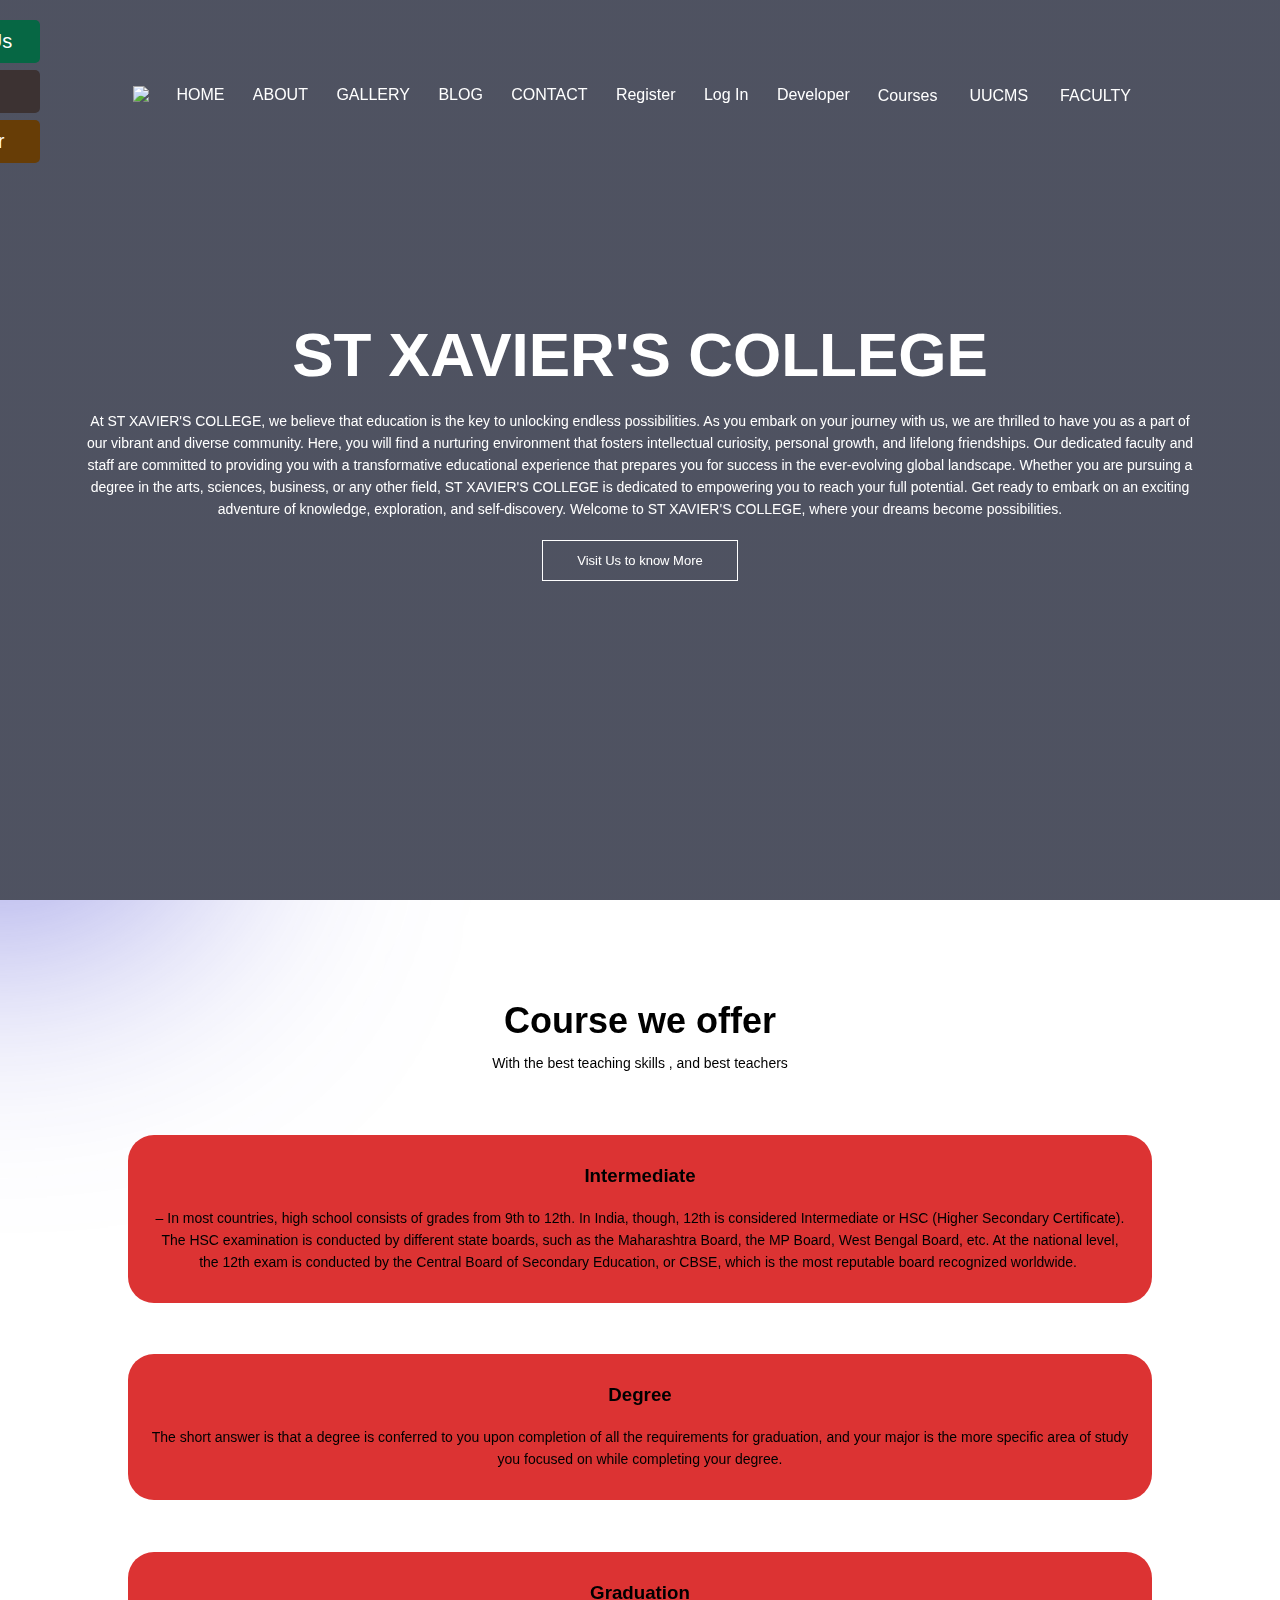
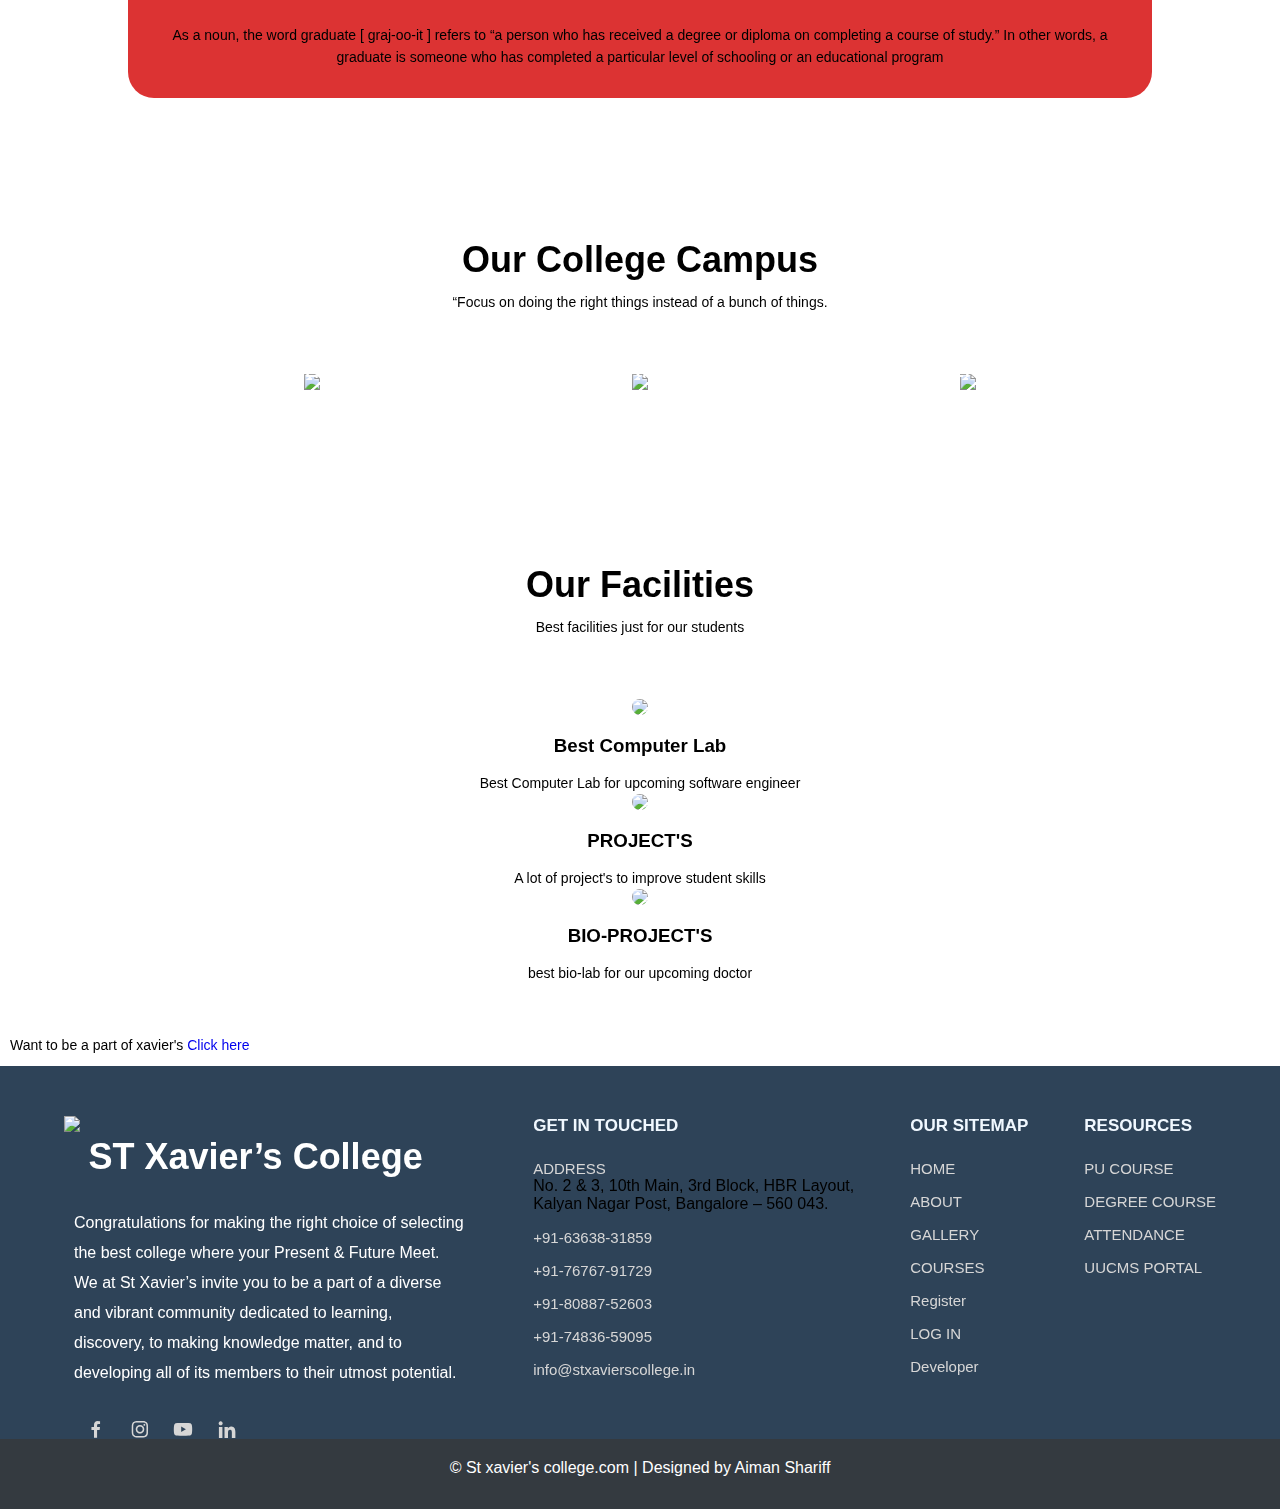
==== index.html @ d6e7438e "added all the code files and pictures too" ====
<!DOCTYPE html>
<html lang="en">
<head>
   <meta charset="UTF-8">
   <meta name="viewport" content="width=device-width, initial-scale=1.0">
   <title>st xavier's college </title>
   <link rel="stylesheet" href="style.css">
   
<link rel="stylesheet" href="https://cdnjs.cloudflare.com/ajax/libs/font-awesome/6.0.0-beta2/css/all.min.css" integrity="sha512-YWzhKL2whUzgiheMoBFwW8CKV4qpHQAEuvilg9FAn5VJUDwKZZxkJNuGM4XkWuk94WCrrwslk8yWNGmY1EduTA==" crossorigin="anonymous" referrerpolicy="no-referrer" />
<link rel="stylesheet"
    href="https://unpkg.com/boxicons@latest/css/boxicons.min.css">

</head>
<body> 
   <section class="header" >
      <nav> 
         <a href="index.html"><img src="http://www.stxavierscollege.in/wp-content/uploads/2020/11/xaviers-icon.png" > </a>
         <div class="nav-links" id="nav-links">
            <i class="fa fa-times-circle" onclick="hideMenu()"></i>
             <ul>
               <li><a href="index.html">HOME</a> </li>
               <li><a href="about-us.html">ABOUT</a> </li>
               <li><a href="galary.html">GALLERY</a> </li>
               <li><a href="blog.html">BLOG</a> </li>
               <li><a href="contact-us.html">CONTACT</a> </li>
               <li><a href="Registrationform.html">Register</a> </li>
               <li><a href="singup.html">Log In </a> </li>
               <li><a href="itsme.html">Developer </a> </li>
               
         </div>
         <div class="navbar">         
            <div class="dropdown">
               <button class="dropbtn">Courses
                 <i class="fa fa-caret-down"></i>
               </button>
               <div class="dropdown-content">
                  <a href="pu-course.html"><b>PU COURSE</b></a>
                 <a href="degree-course.html"><b>DEGREE COURSE</b></a>
                 <a href="#"><b>Advanced Course </b></a>
               </div>
             </div>
             </div>

         <!----NAVBAR DROPDOWN-->
         <div class="navbar">         
            <div class="dropdown">
               <button class="dropbtn">UUCMS
                 <i class="fa fa-caret-down"></i>
               </button>
               <div class="dropdown-content">
                  <a href="https://uucms.karnataka.gov.in/Login/Index_Eng"><b>About UUCMS</b></a>
                 <a href="https://uucms.karnataka.gov.in/Login/Index"><b>Student login</b></a>
                 <a href="https://uucms.karnataka.gov.in/Login/OnlineStudentRegistrationForm"><b>Student Registration</b></a>
               </div>
             </div>
             </div>

             <div class="navbar">         
               <div class="dropdown">
                  <button class="dropbtn">FACULTY  
                    <i class="fa fa-caret-down"></i>
                  </button>
                  <div class="dropdown-content">
                     <a href="principal-desk.html"><b>PRINCIPAL</b></a>
                    <a href="principal2-desk.html"><b>PU PRINCIPAL</b></a>
                    <a href="staff.html"><b>STAFF </b></a>
                  </div>
                </div>
                </div>


         <div id="mySidenav" class="sidenav">
            <a href="about-us.html" id="about">About Us </a>
            <a href="https://wa.me/8088752603" id="contact">Contact <i class="fab fa-whatsapp"></i> </a>
            <a href="Registrationform.html" id="Register">Register  </a>
          </div>
         <i class="fa fa-bars" onclick="showMenu()"></i>

      </nav>
<div class="text-box">
   <h1> ST XAVIER'S COLLEGE </h1>
   <p> At ST XAVIER'S COLLEGE, we believe that education is the key to unlocking endless possibilities.
      As you embark on your journey with us, we are thrilled to have you as a part of our vibrant and diverse community. 
      Here, you will find a nurturing environment that fosters intellectual curiosity, personal growth, and lifelong friendships. 
      Our dedicated faculty and staff are committed to providing you with a transformative educational experience that prepares you for success in the ever-evolving global landscape. 
      Whether you are pursuing a degree in the arts, sciences, business, or any other field, ST XAVIER'S COLLEGE is dedicated to empowering you to reach your full potential. Get ready to embark on an exciting adventure of knowledge, exploration, and self-discovery. 
      Welcome to ST XAVIER'S COLLEGE, where your dreams become possibilities.</p>


      <a href=" " class="hero-btn"> Visit Us to know More </a>
</div><br>


   </section>

   <section class="COURSE">
      <h1>Course we offer</h1>
      <p>With the best teaching skills , and best teachers </p>


       <div  class="row">
        <div class="course-col">
            <h3>Intermediate</h3>
            <p>– In most countries, high school consists of grades from 9th to 12th. In India, though, 12th is considered Intermediate or HSC (Higher Secondary Certificate). The HSC examination is conducted by different state boards, such as the Maharashtra Board, the MP Board, West Bengal Board, etc.

               At the national level, the 12th exam is conducted by the Central Board of Secondary Education, or CBSE, which is the most reputable board recognized worldwide.‍
               
               ‍</p>
         </div>
       </div>
       <div class="course-col">
         <h3>Degree</h3>
         <p>The short answer is that a degree is conferred to you upon completion of all the requirements for graduation, and your major is the more specific area of study you focused on while completing your degree.</p>
      </div>
      <div class="course-col">
         <h3>Graduation </h3>
         <p>As a noun, the word graduate [ graj-oo-it ] refers to “a person who has received a degree or diploma on completing a course of study.” In other words, a graduate is someone who has completed a particular level of schooling or an educational program</p>
      </div>


   </section>


   <!---campus -->

   <section  class="campus">
      <h1>Our College Campus</h1>
      <p>“Focus on doing the right things instead of a bunch of things. </p>


      <div class="row">
         <div class="campus-col">
              <img src="http:.//www.stxavierscollege.in/wp-content/uploads/2020/11/image8.jpg">
               <div class="layer">
              <h3> COLLEGE </h3>
               </div>
         </div>

         <div class="campus-col">
            <img src="http:.//www.stxavierscollege.in/wp-content/uploads/2020/11/image6.jpg">
             <div class="layer">
            <h3> LIBRARY </h3>
             </div>
       </div>
         <div class="campus-col">
         <img src="http:.//www.stxavierscollege.in/wp-content/uploads/2020/11/infra5.jpg">
          <div class="layer">
         <h3> RECEPTION </h3>
          </div>
    </div>
      </div>

   </section>


   <section class="Facilities">
      <h1>Our Facilities </h1>
      <p>Best facilities just for our students </p>

      <div class="row">
         <div class="Facilities-col">
            <img src="http:.//www.stxavierscollege.in/wp-content/uploads/2020/11/infra3.jpg">
            <h3>Best Computer Lab </h3>
            <p>Best Computer Lab for upcoming software engineer </p>
            
         </div>
      </div>
      <div class="Facilities-col">
         <img src="http:.//www.stxavierscollege.in/wp-content/uploads/2020/11/3.jpg">
     
         <h3>  PROJECT'S </h3>
        
         <p>A lot of project's to improve student skills     </p>
      </div>
            <div class="Facilities-col">
               <img src="http:.//www.stxavierscollege.in/wp-content/uploads/2020/11/4.jpg">
               
                <h3>BIO-PROJECT'S </h3>
               
              <p>best bio-lab for our upcoming doctor  </p>
            </div>


   </section>

<p>Want to be a part of xavier's <a href="Registrationform.html">Click here</a></p>



<!------footer ----->
<section class="footer">
   <div class="footer-content">
     <a href="index.html"> <img src="http:.//www.stxavierscollege.in/wp-content/uploads/2020/11/xaviers-icon.png" height="110"></a><h1>ST Xavier’s College</h1>
       <p>Congratulations for making the right choice of selecting the best college where your Present & Future Meet.

         We at St Xavier’s invite you to be a part of a diverse and vibrant
          community dedicated to learning, discovery, to making knowledge matter,
          and to developing all of its members to their utmost potential.
       </p>
       <div class="icons">
           <a href="#"><i class=></i></a>
           <a href="#"><i class='bx bxl-facebook'></i></a>
           <a href="https://www.instagram.com/stxavierscollegehbr/"><i class='bx bxl-instagram'></i></a>
           <a href="https://www.youtube.com/@st.xavierscollege-hbrlayou2996"><i class='bx bxl-youtube'></i></a>
           <a href=""><i class='bx bxl-linkedin'></i></a>
       </div>
   </div>

   <div class="footer-content">
       <h4>GET IN TOUCHED</h4>
       
       <li><a href="https://goo.gl/maps/ah5yxRAUrTPA1E927"><i class="fa fa-home" aria-hidden="true"></i> ADDRESS</a>No. 2 & 3, 10th Main, 3rd Block, HBR Layout,<br> Kalyan Nagar Post, Bangalore – 560 043.</li>
       <li><a href="tel:6363831859"><i class="fa fa-phone" aria-hidden="true"></i> +91-63638-31859</a></li>
       <li><a href="tel:7676791729"><i class="fa fa-phone" aria-hidden="true"></i> +91-76767-91729</a></li>
       <li><a href="tel:8088752603"><i class="fa fa-phone" aria-hidden="true"></i> +91-80887-52603</a></li>
       <li><a href="tel:7483659095"><i class="fa fa-phone" aria-hidden="true"></i>  +91-74836-59095</a></li>
       <li><a href="#"><i class="fa fa-envelope" aria-hidden="true"></i>   info@stxavierscollege.in       </a></li>

   </div>

   <div class="footer-content">
       <h4>OUR SITEMAP </h4>
       <li><a href="index.html">HOME </a></li>
       <li><a href="about-us.html">ABOUT</a></li>
       <li><a href="galary.html"> GALLERY</a></li>
       <li><a href="pu-course.html">COURSES</a></li>
       <li><a href="Registrationform.html">Register</a></li>
       <li><a href="singup.html">LOG IN </a></li>
       <li><a href="itsme.html">Developer </a> </li>

   </div>

   <div class="footer-content">
       <h4>RESOURCES </h4>
       <li><a href="pu-course.html"> PU COURSE </a></li>
       <li><a href="degree-course.html"> DEGREE COURSE</a></li>
       <li><a href="#">ATTENDANCE</a></li>
       <li><a href="https://uucms.karnataka.gov.in/Login/Index"> UUCMS PORTAL</a></li>
   </div>
   <div class="footer-bottom">
     &copy; St xavier's college.com  | Designed by Aiman Shariff 
 
  </div>

  

<!---javascript for toggle menu-->
<script>

var navlinks = document.getElementById("navlinks");

function showMenu(){
     navlinks.right="0";
}
function hideMenu(){
   navlinks.style.right="-200px";
}



</script>
   
</body>
</html>
---- style.css ----
:root{
    --yellow: hsl(36,100%,50%);
    --red: hsl(8,100%,50%);
    --blue: hsl(240,60%,50%);
    --violet: hsl(314, 83%, 58%);
    --text-white: hsl(0,0%,100%);
    --text-light-gray: hsl(0,0%,90%);
    --body-bg-color: hsl(0, 0%, 100%);
    --glass-bg-color: hsla(0,0%,100%,0.05);
    --border-color: hsla(0,0%,100%,0.25);
    --blur: blur(10px);
    --button-hover-color: hsla(0,0%,0%,0.3);
}
*{
    margin:0;
    padding:0;
    font-family: 'poppins', sans-serif;

}

html, 
body{
    background-color: var(--body-bg-color);
   height: 100%;
}

body::after,
body::before{
    content: '';
    position: fixed;
    height: 300px;
    width: 300px;
    border-radius: 50%;
    z-index: -1;
    filter: blur(150px);


}

body::before{
    background-color: var(--blue);
    left: 0;
    bottom: 0;
    transform: translateX(-50%);
}
body::after{
     background-color: var(--violet);
     right: 0;
     top: 0;
     transform: translateX(50%);
}



.header{
    min-height:90vh;
    width:90%;
    background-image: linear-gradient(rgba(4,9,30,0.7),rgba(4,9,30,0.7)),url(http://www.stxavierscollege.in/wp-content/uploads/2020/11/infra1.jpg);
    background-position:center;
    background-size: cover;
    position: relative;

}



/* Navbar container */
.navbar {
    overflow: hidden;
    background-color:transparent;
    font-family: Arial;
  }
  
  /* Links inside the navbar */
  .navbar a {
    float: left;
    font-size: 16px;
    color: white;
    text-align: center;
    padding: 14px 16px;
    text-decoration: none;
  }
  
  /* The dropdown container */
  .dropdown {
    float: left;
    overflow: hidden;
  }
  
  /* Dropdown button */
  .dropdown .dropbtn {
    font-size: 16px;
    border: none;
    outline: none;
    color: white;
    border-radius: 50px;
    padding: 14px 16px;
    background-color: inherit;
    font-family: inherit; /* Important for vertical align on mobile phones */
    margin: 0; /* Important for vertical align on mobile phones */
  }
  
  /* Add a red background color to navbar links on hover */
  .navbar a:hover, .dropdown:hover .dropbtn {
    background-color: rgb(156, 0, 0);
    transition: 1s;
  }
  
  /* Dropdown content (hidden by default) */
  .dropdown-content {
    display: none;
    position: absolute;
    background-color:transparent;
    min-width: 160px;
    box-shadow: 0px 8px 16px 0px rgba(0,0,0,0.2);
    z-index: 1;
 
  }
  
  /* Links inside the dropdown */
  .dropdown-content a {
    float: none;
    color: rgb(253, 253, 253);
    padding: 12px 16px;
    text-decoration: none;
    display: block;
    text-align: left;
  }
  
  /* Add a grey background color to dropdown links on hover */
  .dropdown-content a:hover {
    background-color: #028086;
  
  }
  
  /* Show the dropdown menu on hover */
  .dropdown:hover .dropdown-content {
    display: block;
  }
  



/* Style the links inside the sidenav */
#mySidenav a {
    position:fixed; /* Position them relative to the browser window */
    left: -80px; /* Position them outside of the screen */
    transition: 1s; /* Add transition on hover */
    padding: 10px; /* 15px padding */
    width: 100px; /* Set a specific width */
    text-decoration: none; /* Remove underline */
    font-size: 20px; /* Increase font size */
    color: white; /* White text color */
    border-radius: 0 5px 5px 0; /* Rounded corners on the top right and bottom right side */
  }
  
  #mySidenav a:hover {
    left: 0; /* On mouse-over, make the elements appear as they should */
  }
  
  /* The about link: 20px from the top with a green background */
  #about {
    top: 20px;
    background-color: #066744;
  }

  #contact {
    top: 70px;
    background-color: #3c3232 /* Light Black */
  }
  #Register {
    top: 120px;
    background-color: #673d06;
  }

  



nav{
     display: flex;
     padding: 2% 6%;
     justify-content: space-between;
     align-items: center;


}

nav img{
    width: 150px;
}

.nav-links{
    flex: 1;
    text-align: right;
}

.nav-links ul li{
    list-style: none;
    display: inline-block;
    padding: 8px 12px;
    position:relative;

}
.nav-links ul li a{
    color: #fff;
    text-decoration: none;
    font-size: 100%;
}

.nav-links ul li::after{
    content: '';
    width: 0%;
    height: 2px;
    background: #f44336;
    display: block;
    margin: auto;
    transition: 1s;
}

.nav-links ul li:hover::after{
    width: 50px;
}



.text-box{
   width: 90%;
   color: #fff;
   position: absolute;
   top: 50%;
   left: 50%;
   transform: translate(-50%,-50%);
   text-align: center;
 
}
.text-box h1{
     font-size: 62px;

}

.text-box p{
    margin: 10px;
    font-size: 14px;
    color: #fff;
}

.hero-btn{
    display: inline-block;
    text-decoration: none;
    color: #fff;
    border: 1px solid #fff;
    padding: 12px 34px;
    font-size: 13px;
    background: transparent;
    position: relative;
    cursor: pointer;

}

.hero-btn:hover{
    border:1px solid #f44336;
    background: #f44336;
    transition: 1s;

}
  
nav .fa{
    display: none;
  }

@media(max-width: 700px){
    .text-box h1{
        font-size: 20px;
    }
    .nav-links ul li{
        display: block;
    }   
    .nav-links{
        position:absolute;
        background: #f44336;
        height: 100vh;
        width: 200px;
        top: 0;
        right: -200px;
        text-align: left;
        z-index: 2;
        transition: 1s;
    }

    nav .fa{
        display: block;
        color: #fff;
        margin: 10px;
        font-size: 22px;
        cursor: pointer;
    }
    .nav-links ul{
        padding: 30px;
    }

}

/*--------COURSE----*/

.COURSE{
    width: 80%;
    margin:auto;
    text-align:center;
    padding-top:100px ;
}
h1{
    font-size: 36px;
    font-weight: 600;
}

p{
    color: #000000;
    font-size: 14px;
    font-weight: 300;
    line-height: 22px;
    padding: 10px;
   
}

.row{
    margin-top: 5%;
    display:flex;
    justify-content:center;
}

.course-col{
    flex-basis: 100%;   
    background: #dc3333;
    border-radius: 26px;
    margin-bottom: 5%;
    padding: 20px 12px;
    box-sizing: border-box;
    text-align:center;
}

h3{
    text-align: center;
    font-weight: 600;
    margin: 10px 0;
}

.course-col:hover{
    box-shadow: 0 0 20px 0px rgba(0,0,0 ,0.2);
}
@media(max-width: 700px){
     .row{
           flex-direction: column;
    }
}


/*----campus---*/

.campus{
    width: 80%;
    margin: auto;
    text-align: center;
    padding-top: 50px;

}

.campus-col{
    flex-basis: 32%;
    border-radius: 10px;
    margin-bottom: 30px;
    position: relative;
    overflow: hidden;
}

.campus-col img{
    width: 100%;
    
}
.layer{
    background: transparent;
    height: 100%;
    width: 100%;
    position: absolute;
    top: 0;
    left: 0;
    transition: 0.5s;
}
.layer:hover{ 
       background:rgba(246, 124, 124, 0.7) ;
}

.layer h3{
    width: 100%;
    font-weight: 500;
    color: #fff;
    font-size: 26px;
    bottom: 0;
    left: 50%;
    transform: translateX(-50%);
    position: absolute;
}

.layer:hover h3{
    bottom: 49%;
    opacity: 1;
    transition: 0.5s;
}


/*-----Facilities---*/

.Facilities{
    width: 80%;
    margin: auto;
    text-align: center;
    padding-top: 100px;
}
.Facilities-col{
    flex-basis: 100%;
    border-radius: 22px;
   
    text-align: center;
  

}

.Facilities-col img{
    width: 40%;
    border-radius:10px;

}

.Facilities-col p{
    padding: 0;

}

.Facilities-col h3{
    color:#000000;
    margin-top: 16px;
    margin-bottom: 15px;
    text-align: center;
}

.google-map {
    padding-bottom: 50%;
    position: relative;
}

.google-map iframe {
    height: 40%;
    width: 40%;
    left: 0;
    top: 0;
    position: absolute;
}

/* footer*/
*{
    padding:0;
    margin: 0;
    text-decoration: none;
    list-style: none;
    font-family: 'work sans',sans-serif;
  
  }
  
  body{
    height: 100vh;
    width: 100%;
    
   
  }
  section{
    
    padding:80px 13% 70px;
    
  }
  .footer{
    display: grid;
    grid-template-columns: repeat(auto-fit, minmax(100px, auto));
    gap: 3.5rem;
    background: #2e4358;
    position: absolute;
    left: 0;
    right: 0;
    padding-bottom: 5%;
    
  }
  
  .footer-content h4{
    color: aliceblue;
    margin-bottom: 1.5rem;
    font-size: 17px;
  
  }
  
  .footer-content li{
    margin-bottom: 16px;
  }
  
  .footer-content li a{
    display: block;
    color: #d6d6d6;
    font-size: 15px;
    font-weight: 400;
    transition: all .40s ease ;
  }
  
  .footer-content li a:hover{
    transform: translateY(-3px) translateX(-5px);
    color: orangered;
  }
  
  .footer-content p{
    color: rgb(255, 255, 255);
    font-size: 16px;
    line-height: 30px;
    margin: 20px 0;
  }

  .footer-content h1{
    color: #fff;
    text-align:center;
    padding-top:0%;
    margin-right: 30px;
   
    
  }

  
  .icons a{
    display: inline-block;
    font-size: 22px;
    color: #d6d6d6;
    margin-right: 17px;
    transition: all .40s ease;
  }
  
  .icons a:hover{
    color:#fff;
    transform: translateY(-5px);
  } 
  
  .footer .footer-bottom{
        
    background: #343a40;
    color: #ffffff;
    height: 50px;
    width: 100%;
    text-align: center;
    position: absolute;
    bottom: 0px;
    left: 0px;
    padding-top: 20px; 
  
  
  }
  
  
  @media (max-width:1690px){
    section{
        padding: 50px 5% 40px;
    }
  }
  
  @media (max-width:1120px){
    .footer{
       display: grip;
       grid-template-columns: repeat(auto-fit, minmax(300px, auto));
       gap: 2rem;
    }
  }
  @media (max-width:700px){
    .footer{
       display: grip;
       grid-template-columns: repeat(auto-fit, minmax(150px, auto));
       gap: 2.5rem;
    }
  
    }
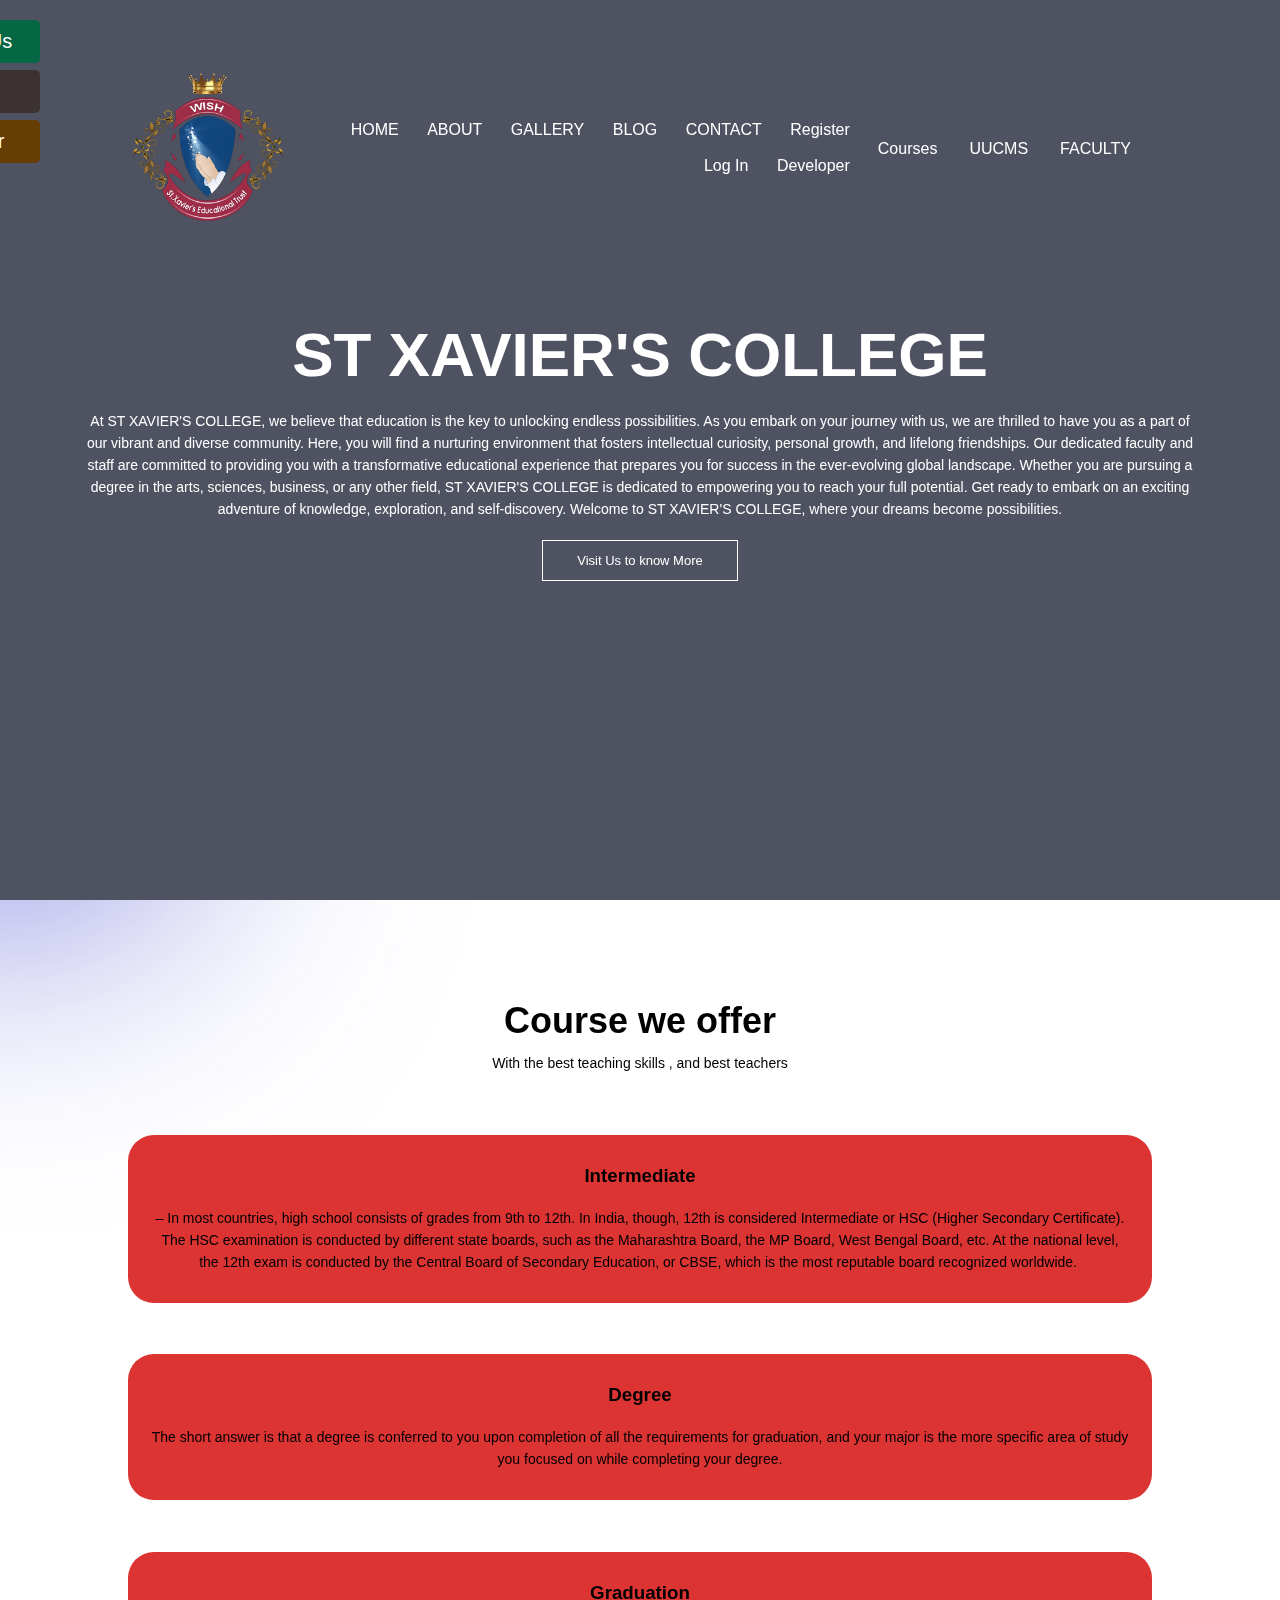
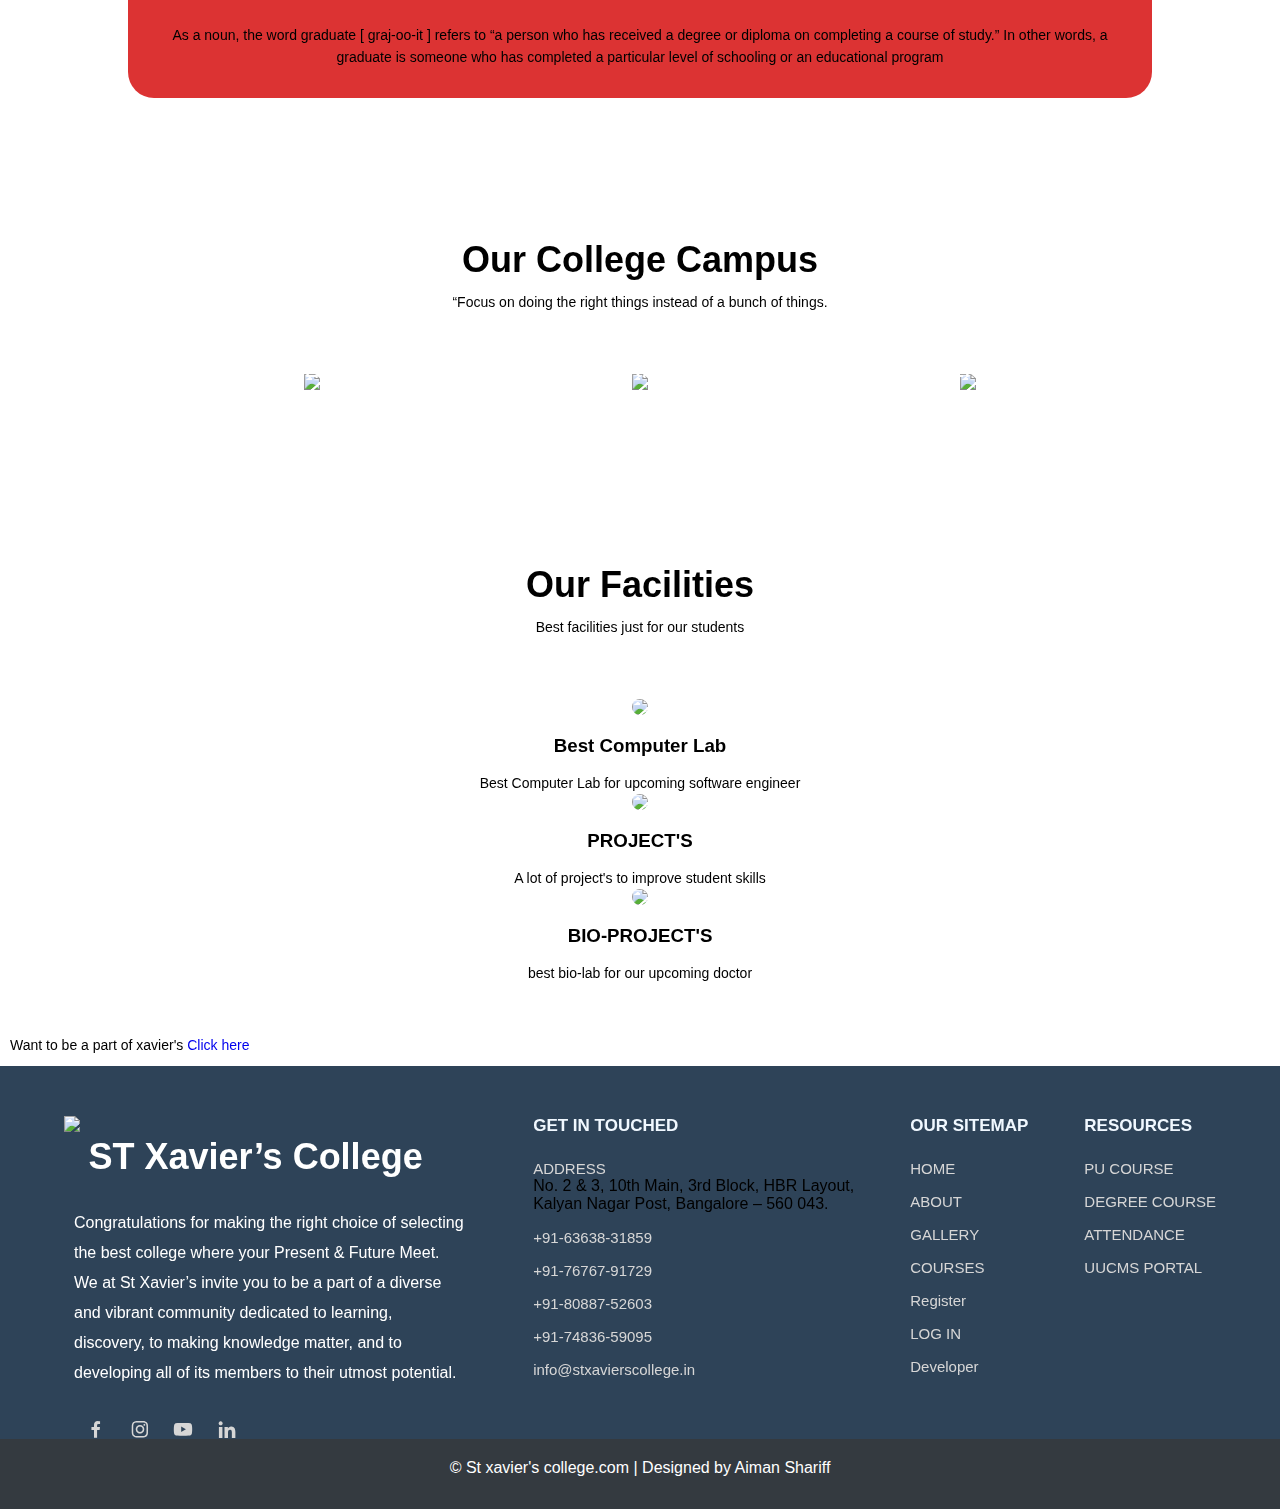
==== commit c5f0a981: "Update index.html" ====
--- a/index.html
+++ b/index.html
@@ -14,7 +14,7 @@
 <body> 
    <section class="header" >
       <nav> 
-         <a href="index.html"><img src="http://www.stxavierscollege.in/wp-content/uploads/2020/11/xaviers-icon.png" > </a>
+         <a href="index.html"><img src="./pictures/xaviers-icon.png" > </a>
          <div class="nav-links" id="nav-links">
             <i class="fa fa-times-circle" onclick="hideMenu()"></i>
              <ul>
@@ -130,20 +130,20 @@
 
       <div class="row">
          <div class="campus-col">
-              <img src="http:.//www.stxavierscollege.in/wp-content/uploads/2020/11/image8.jpg">
+              <img src="http://www.stxavierscollege.in/wp-content/uploads/2020/11/image8.jpg">
                <div class="layer">
               <h3> COLLEGE </h3>
                </div>
          </div>
 
          <div class="campus-col">
-            <img src="http:.//www.stxavierscollege.in/wp-content/uploads/2020/11/image6.jpg">
+            <img src="http://www.stxavierscollege.in/wp-content/uploads/2020/11/image6.jpg">
              <div class="layer">
             <h3> LIBRARY </h3>
              </div>
        </div>
          <div class="campus-col">
-         <img src="http:.//www.stxavierscollege.in/wp-content/uploads/2020/11/infra5.jpg">
+         <img src="http://www.stxavierscollege.in/wp-content/uploads/2020/11/infra5.jpg">
           <div class="layer">
          <h3> RECEPTION </h3>
           </div>
@@ -159,21 +159,21 @@
 
       <div class="row">
          <div class="Facilities-col">
-            <img src="http:.//www.stxavierscollege.in/wp-content/uploads/2020/11/infra3.jpg">
+            <img src="http://www.stxavierscollege.in/wp-content/uploads/2020/11/infra3.jpg">
             <h3>Best Computer Lab </h3>
             <p>Best Computer Lab for upcoming software engineer </p>
             
          </div>
       </div>
       <div class="Facilities-col">
-         <img src="http:.//www.stxavierscollege.in/wp-content/uploads/2020/11/3.jpg">
+         <img src="http://www.stxavierscollege.in/wp-content/uploads/2020/11/3.jpg">
      
          <h3>  PROJECT'S </h3>
         
          <p>A lot of project's to improve student skills     </p>
       </div>
             <div class="Facilities-col">
-               <img src="http:.//www.stxavierscollege.in/wp-content/uploads/2020/11/4.jpg">
+               <img src="http://www.stxavierscollege.in/wp-content/uploads/2020/11/4.jpg">
                
                 <h3>BIO-PROJECT'S </h3>
                
@@ -190,7 +190,7 @@
 <!------footer ----->
 <section class="footer">
    <div class="footer-content">
-     <a href="index.html"> <img src="http:.//www.stxavierscollege.in/wp-content/uploads/2020/11/xaviers-icon.png" height="110"></a><h1>ST Xavier’s College</h1>
+     <a href="index.html"> <img src="http://www.stxavierscollege.in/wp-content/uploads/2020/11/xaviers-icon.png" height="110"></a><h1>ST Xavier’s College</h1>
        <p>Congratulations for making the right choice of selecting the best college where your Present & Future Meet.
 
          We at St Xavier’s invite you to be a part of a diverse and vibrant
@@ -261,4 +261,4 @@
 </script>
    
 </body>
-</html>+</html>
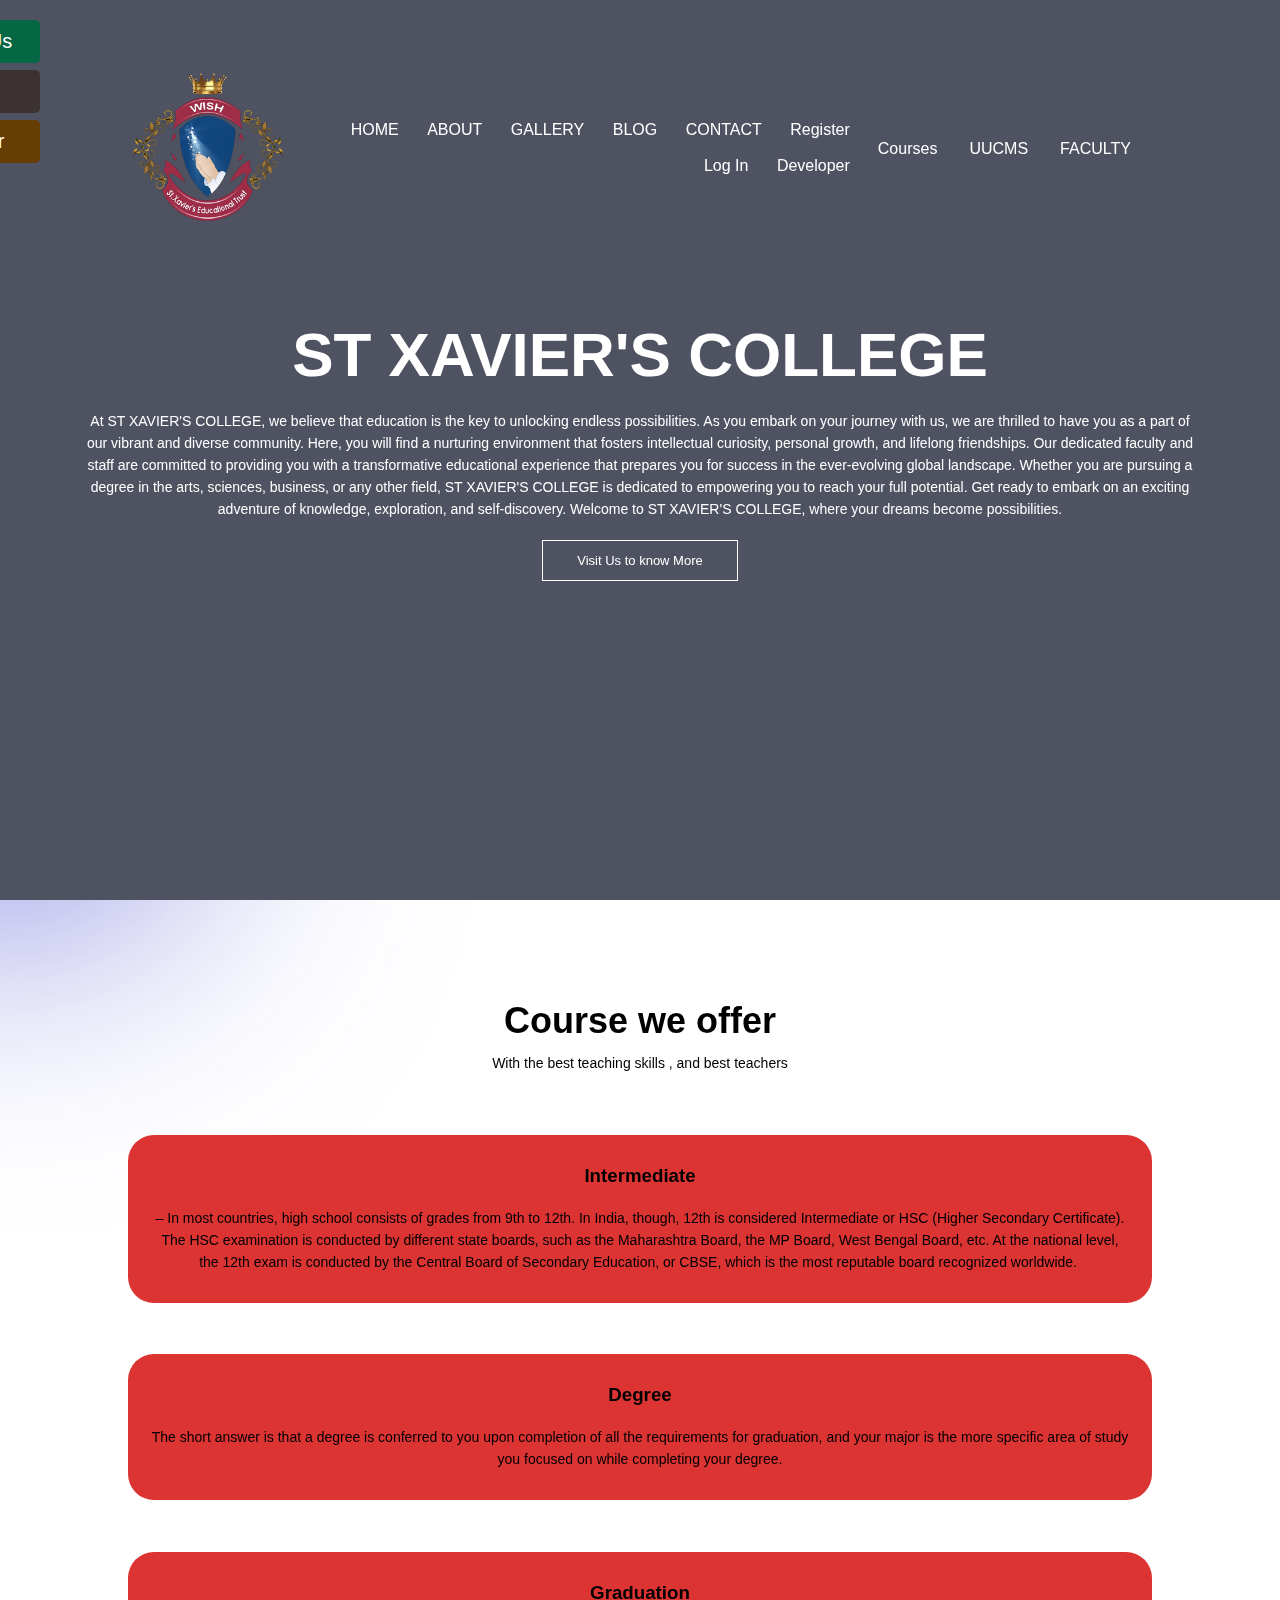
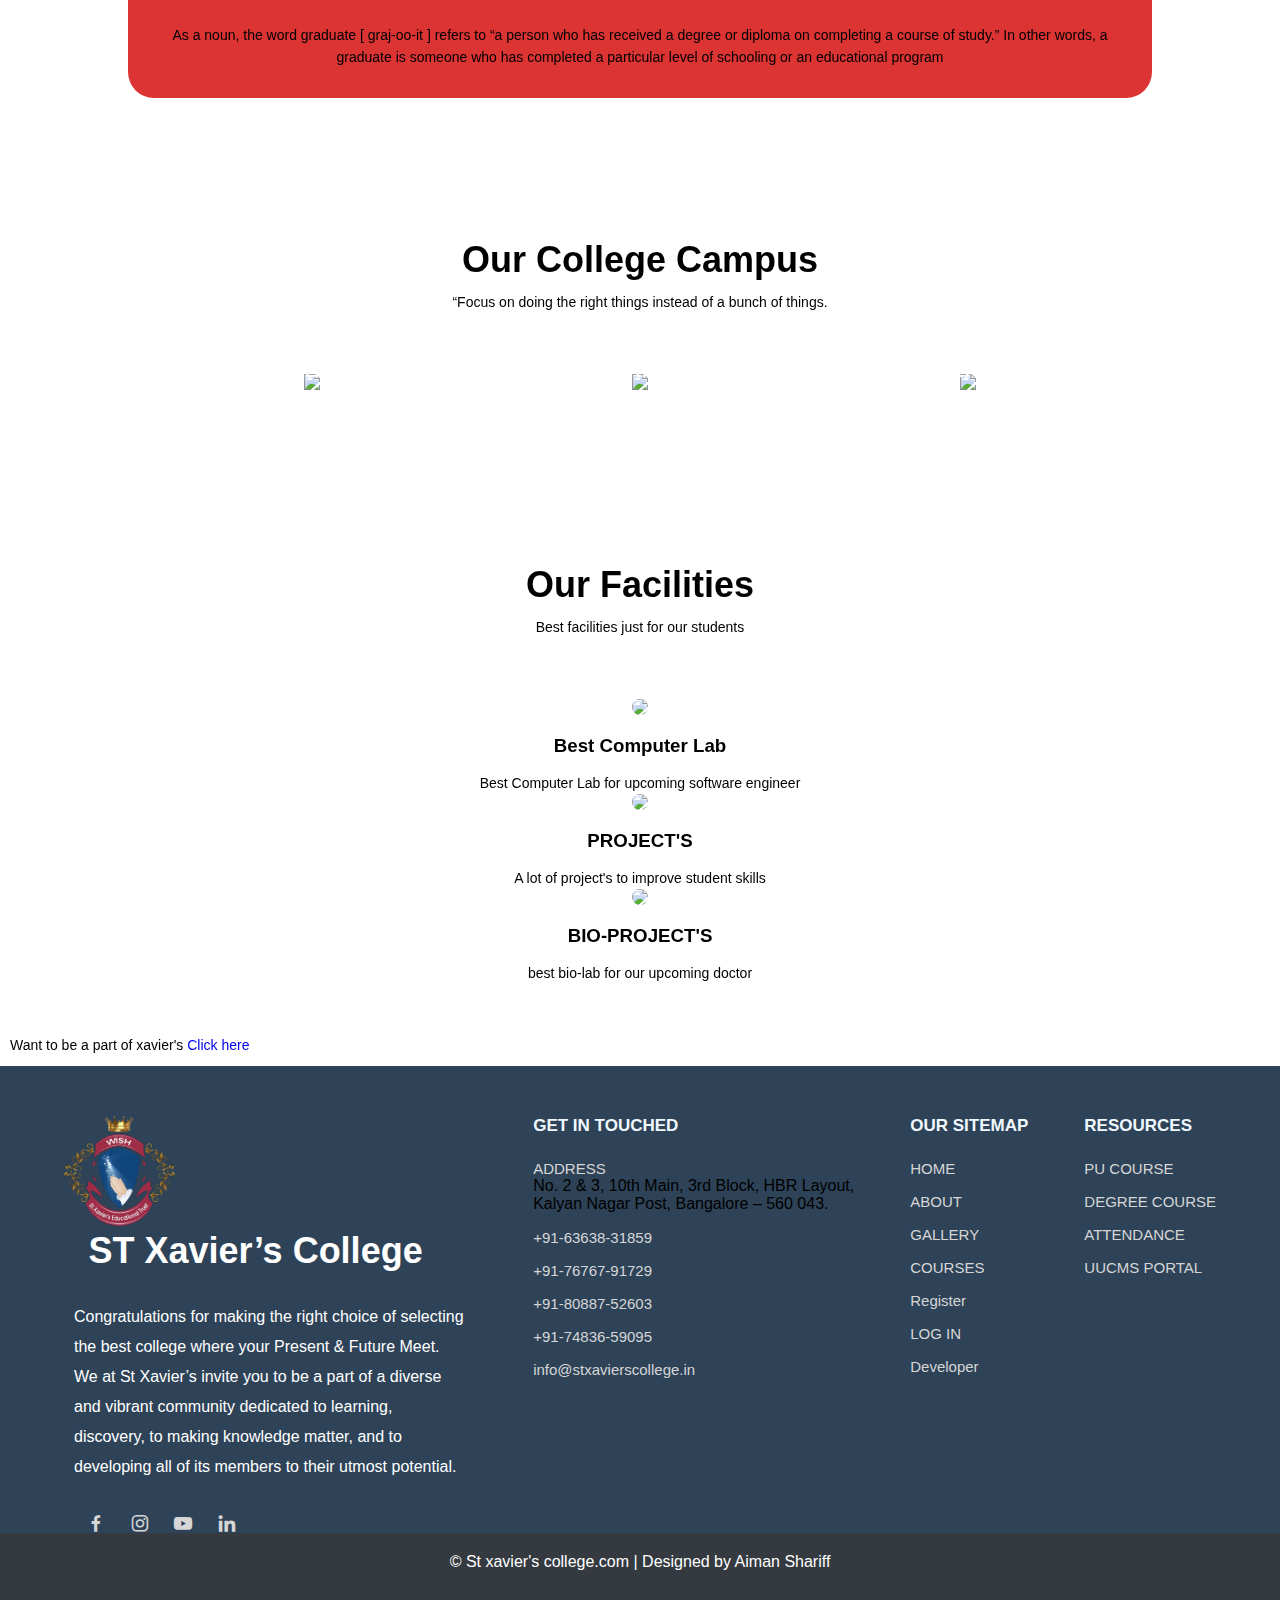
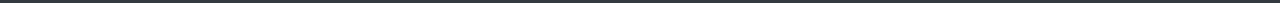
==== commit b7378fca: "Update index.html" ====
--- a/index.html
+++ b/index.html
@@ -130,20 +130,20 @@
 
       <div class="row">
          <div class="campus-col">
-              <img src="http://www.stxavierscollege.in/wp-content/uploads/2020/11/image8.jpg">
+              <img src="./pictures/campus01.jpg">
                <div class="layer">
               <h3> COLLEGE </h3>
                </div>
          </div>
 
          <div class="campus-col">
-            <img src="http://www.stxavierscollege.in/wp-content/uploads/2020/11/image6.jpg">
+            <img src="./pictures/campus02.jpg">
              <div class="layer">
             <h3> LIBRARY </h3>
              </div>
        </div>
          <div class="campus-col">
-         <img src="http://www.stxavierscollege.in/wp-content/uploads/2020/11/infra5.jpg">
+         <img src="./pictures/campus03.jpg">
           <div class="layer">
          <h3> RECEPTION </h3>
           </div>
@@ -159,21 +159,21 @@
 
       <div class="row">
          <div class="Facilities-col">
-            <img src="http://www.stxavierscollege.in/wp-content/uploads/2020/11/infra3.jpg">
+            <img src="./pictures/lab.jpg">
             <h3>Best Computer Lab </h3>
             <p>Best Computer Lab for upcoming software engineer </p>
             
          </div>
       </div>
       <div class="Facilities-col">
-         <img src="http://www.stxavierscollege.in/wp-content/uploads/2020/11/3.jpg">
+         <img src="./pictures/pro.jpg">
      
          <h3>  PROJECT'S </h3>
         
          <p>A lot of project's to improve student skills     </p>
       </div>
             <div class="Facilities-col">
-               <img src="http://www.stxavierscollege.in/wp-content/uploads/2020/11/4.jpg">
+               <img src="./pictures/biolab.jpg">
                
                 <h3>BIO-PROJECT'S </h3>
                
@@ -190,7 +190,7 @@
 <!------footer ----->
 <section class="footer">
    <div class="footer-content">
-     <a href="index.html"> <img src="http://www.stxavierscollege.in/wp-content/uploads/2020/11/xaviers-icon.png" height="110"></a><h1>ST Xavier’s College</h1>
+     <a href="index.html"> <img src="./pictures/xaviers-icon.png" height="110"></a><h1>ST Xavier’s College</h1>
        <p>Congratulations for making the right choice of selecting the best college where your Present & Future Meet.
 
          We at St Xavier’s invite you to be a part of a diverse and vibrant
--- a/style.css
+++ b/style.css
@@ -55,7 +55,7 @@
 .header{
     min-height:90vh;
     width:90%;
-    background-image: linear-gradient(rgba(4,9,30,0.7),rgba(4,9,30,0.7)),url(http://www.stxavierscollege.in/wp-content/uploads/2020/11/infra1.jpg);
+    background-image: linear-gradient(rgba(4,9,30,0.7),rgba(4,9,30,0.7)),url(./pictures/clg.jpg);
     background-position:center;
     background-size: cover;
     position: relative;
